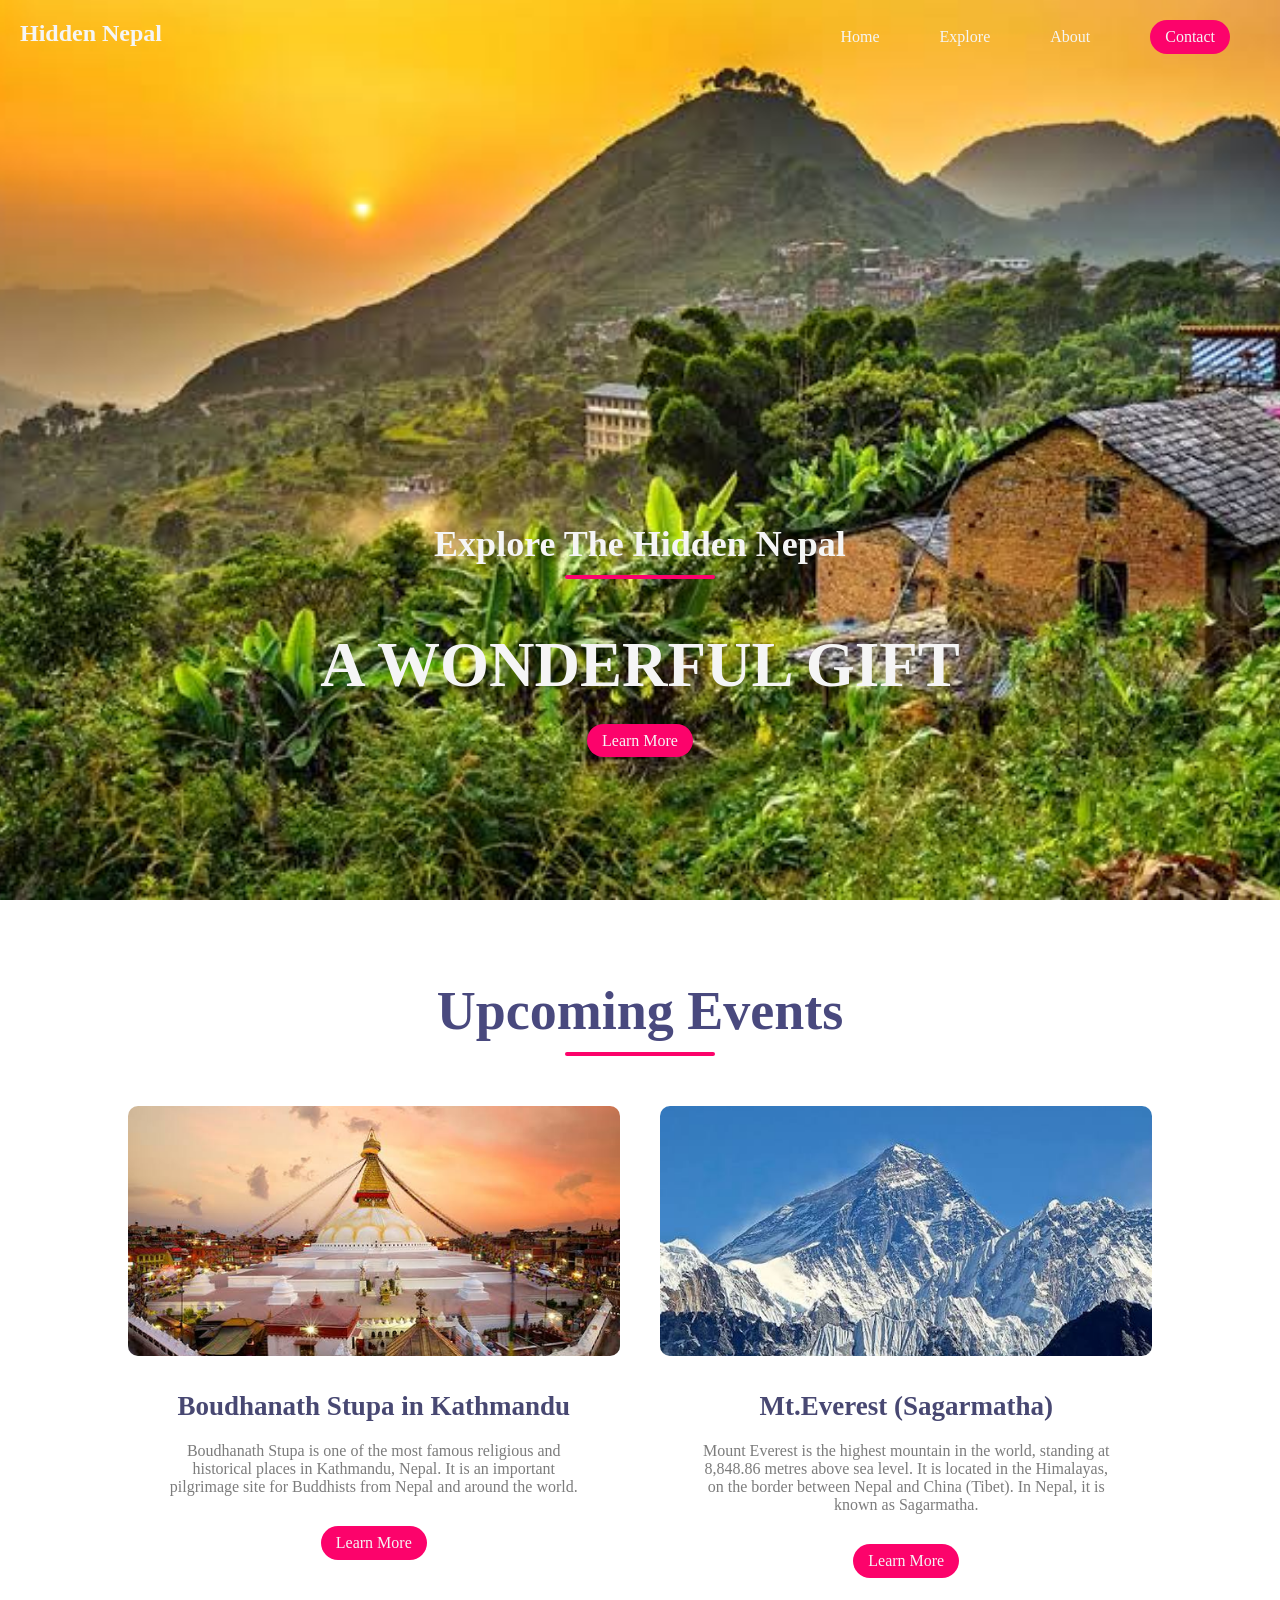
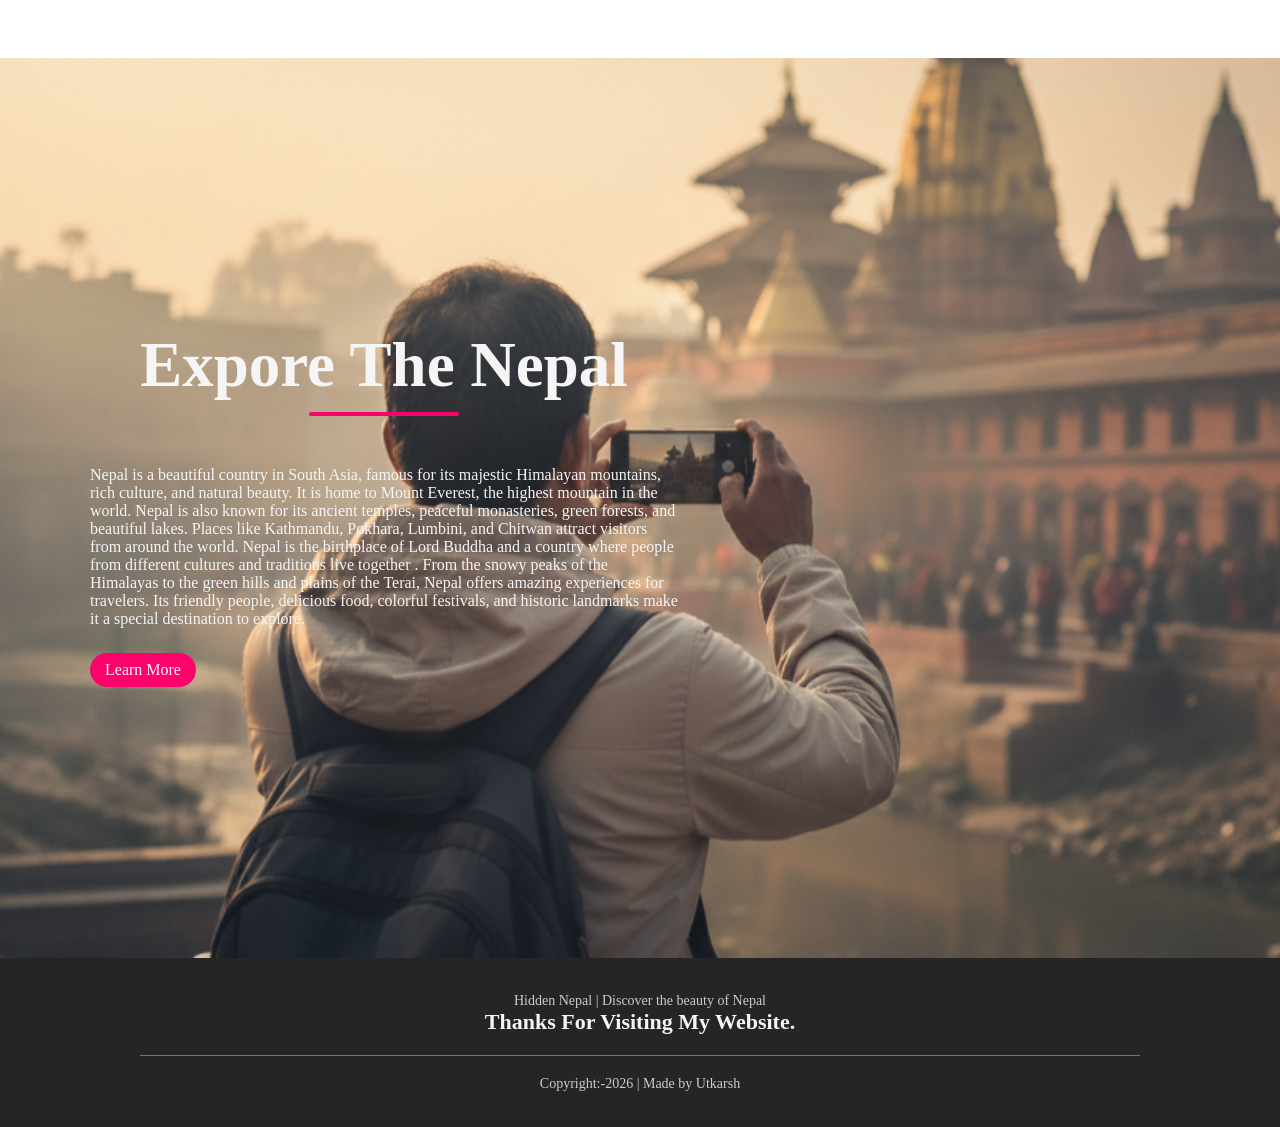
==== index.html @ 00283ccd "Add files via upload" ====
<!DOCTYPE html>
<html lang="en">
<head>
    <link rel="stylesheet" href="style.css">
    <meta charset="UTF-8">
    <meta name="viewport" content="width=device-width, initial-scale=1.0">
    <title>Hidden Nepal</title>
</head>
<body>
    <nav class="navbar">
        <h1 class="logo">Hidden Nepal</h1>
        <ul class="nav-links">
            <li><a href="index.html">Home</a></li>
            <li><a href="place.html">Explore</a></li>
            <li><a href="about.html">About</a></li>
            <li class="ctn"><a href="contact.html">Contact</a></li>
        </ul>
        <img src="menu.png" alt="menu" class="menu-btn">
    </nav>
    <header>
        <div class="header-content">
            <h2>Explore The Hidden Nepal</h2>
            <div class="line"></div>
            <h1>A WONDERFUL GIFT</h1>
            <a href="#events" class="ctn">Learn More</a>
        </div>
    </header>


    <!-----------Events---------->
    <section class="events" id="events">
        <div class="title">
            <h1>Upcoming Events</h1>
            <div class="line"></div>
        </div>
        <div class="row">
            <div class="col">
                <img src="image2.png">
                <h4>Boudhanath Stupa in Kathmandu</h4>
                <p>Boudhanath Stupa is one of the most 
                    famous religious and historical places 
                    in Kathmandu, Nepal. It is an important
                    pilgrimage site for Buddhists from
                     Nepal and around the world.</p>
                    <a href="#explore" class="ctn">Learn More</a>
            </div>
            <div class="col">
                <img src="image3.png">
                <h4>Mt.Everest (Sagarmatha)</h4>
                <p>Mount Everest is the highest mountain
                     in the world, standing at 8,848.86 metres
                      above sea level. It is located in the 
                      Himalayas, on the border between Nepal
                       and China (Tibet). In Nepal, it is known
                        as Sagarmatha.</p>
                    <a href="#explore" class="ctn">Learn More</a>
            </div>
        </div>
    </section>

    <section class="explore" id="explore">
        <div class="explore-content">
            <h1>Expore The Nepal</h1>
            <div class="line"></div>
        <p>Nepal is a beautiful country in South Asia,
           famous for its majestic Himalayan mountains, 
           rich culture, and natural beauty. It is home
           to Mount Everest, the highest mountain in the
            world. Nepal is also known for its ancient 
           temples, peaceful monasteries, green forests, 
           and beautiful lakes. Places like Kathmandu, 
           Pokhara, Lumbini, and Chitwan attract visitors
            from around the world. Nepal is the birthplace
            of Lord Buddha and a country where people from 
            different cultures and traditions live together
            . From the snowy peaks of the Himalayas to the 
            green hills and plains of the Terai, Nepal offers
             amazing experiences for travelers. Its friendly 
             people, delicious food, colorful festivals, and 
             historic landmarks make it a special destination 
             to explore.</p>
             <a href="#events" class="ctn">Learn More</a>
        </div>
    </section>

    <section class="footer">
        <p>Hidden Nepal | Discover the beauty of Nepal</p>
        <h1>Thanks For Visiting My Website.</h1>
        <hr>
        <p>Copyright:-2026 | Made by Utkarsh</p>
    </section>

    <script>
        const menuBtn=document.querySelector('.menu-btn')
        const navlinks=document.querySelector('.nav-links')

        menuBtn.addEventListener('click',()=>{
            navlinks.classList.toggle('mobile-menu')
        })
    </script>
</body>
</html>
---- style.css ----
*{
    margin: 0;
    padding: 0;
    box-sizing: border-box;
}
a{
    text-decoration: none;
}

/*-----Navbar---*/
ul{
    list-style-type: none;
}
.navbar{
    position: absolute;
    top: 0;
    left: 0;
    display: flex;
    width: 100%;
    justify-content: space-between;
    padding: 20px;
    color: whitesmoke;
}
.nav-links{
    display: flex;
    align-items: center;
}
.nav-links li{
    margin: 0 30px;
}
.nav-links a{
    color: whitesmoke;
}

header{
    width: 100vw;
    height: 100vh;
    background-image: url(image1.jfif);
    background-size: cover;
    background-position: bottom;
    display: flex;
    align-items: flex-end;
    justify-content: center;

}
.header-content{
    margin-bottom: 150px;
    color: whitesmoke;
    text-align: center;

}
.header-content h2{
    font-size: 4vmin;
}
.line{
    width: 150px;
    height: 4px;
    background: #fc036b;
    margin: 10px auto;
    border-radius: 5px;
}
.header-content h1{
    font-size: 7vmin;
    margin-top: 50px;
    margin-bottom: 30px;
}
.ctn{
    padding: 8px 15px;
    background: #fc036b;
    border-radius: 30px;
    color: whitesmoke;
}

.menu-btn{
    position: absolute;
    top: 30px;
    right: 30px;
    width: 40px;
    cursor: pointer;
    display: none;
}


/*------------Events-------------*/
section{
    width: 80%;
    margin: 80px auto;
}
.title{
    text-align: center;
    font-size: 4vmin;
    color: #49497e;
}

.row {
    display: flex;
    align-items: stretch;
    justify-content: space-between;
    gap: 25px;
    margin-top: 50px;
}


.row .col {
    width: 48%;
    display: flex;
    flex-direction: column;
    align-items: center;
    text-align: center;
}


.row .col img {
    width: 100%;
    height: 250px;
    object-fit: cover;
    border-radius: 10px;
    margin-bottom: 15px;
}
.events .row{
    margin-top: 50px;
}
h4{
    font-size: 3vmin;
    color: #484872;
    margin: 20px auto;

}
p{
    color: #7c7c7c;
    padding: 0px 40px;
}
.events .ctn{
    margin-top: 30px

} 

.explore{
    width: 100%;
    height: 100vh;
    background-image: url(image4.jpg);
    background-position: center;
    background-size: cover;
    background-repeat: no-repeat;
    display: flex;
    align-items: center;
}
.explore-content{
    width: 60%;
    padding: 50px;
    color: whitesmoke;
}
.explore-content h1{
    font-size: 7vmin;
    text-align: center;
}
.explore-content .line{
    margin-bottom: 50px;
}
.explore-content p{
    color: whitesmoke;
}
.explore-content .ctn{
    display: inline-block;
    margin-top: 25px;
    margin-left: 40px;
}

.footer {
    width: 100%;
    background: #252525;
    color: whitesmoke;
    text-align: center;
    padding: 35px 15px;
    width: 100%;
    margin: 0;
}

.footer h1 {
    font-size: 22px;
    margin-bottom: 20px;
}

.footer hr {
    width: 80%;
    margin: 0 auto 20px;
    border: 0;
    border-top: 1px solid #777;
}

.footer p {
    color: #ccc;
    padding: 0;
    font-size: 14px;
}
section {
    margin-bottom: 0;
}

section.explore {
    margin-bottom: 0;
}

section.footer {
    width: 100%;
    margin: 0;
    padding: 35px 15px;
    background: #252525;
}




/*------Modile device--------*/
@media only screen and (max-width:850px){
    .menu-btn{
        display: block;
    }
    .navbar{
        padding: 0;
    }
    .logo{
        position: absolute;
        top: 30px;
        left: 30px;
    }
    .nav-links{
        flex-direction: column;
        width: 100%;
        height: 100vh;
        justify-content: center;
        background: #fc036b;
        margin-top: -900px;
        transition: all 0.5s ease;
    }
    .mobile-menu{
        margin-top: 10px;
        border-bottom-right-radius: 30%;
    }
    .nav-links li{
        margin: 30px auto;
    }
    
    .row {
        flex-direction: column;
        gap: 40px;
    }

    .row .col {
        width: 100%;
    }

    .row .col img {
        height: 220px;
    }

    p {
        padding: 0 10px;
    }
     
    .explore {
        height: auto;
        min-height: 100vh;
        padding: 60px 0;
    }

    .explore-content {
        width: 100%;
        padding: 20px;
    }

    .explore-content h1 {
        font-size: 8vmin;
    }

    .explore-content p {
        padding: 0;
        line-height: 1.6;
    }

    .explore-content .ctn {
        margin-left: 0;
        margin-top: 20px;
    }
    .footer h1 {
      font-size: 18px;
    }

    .footer hr {
       width: 95%;
     }

    
}
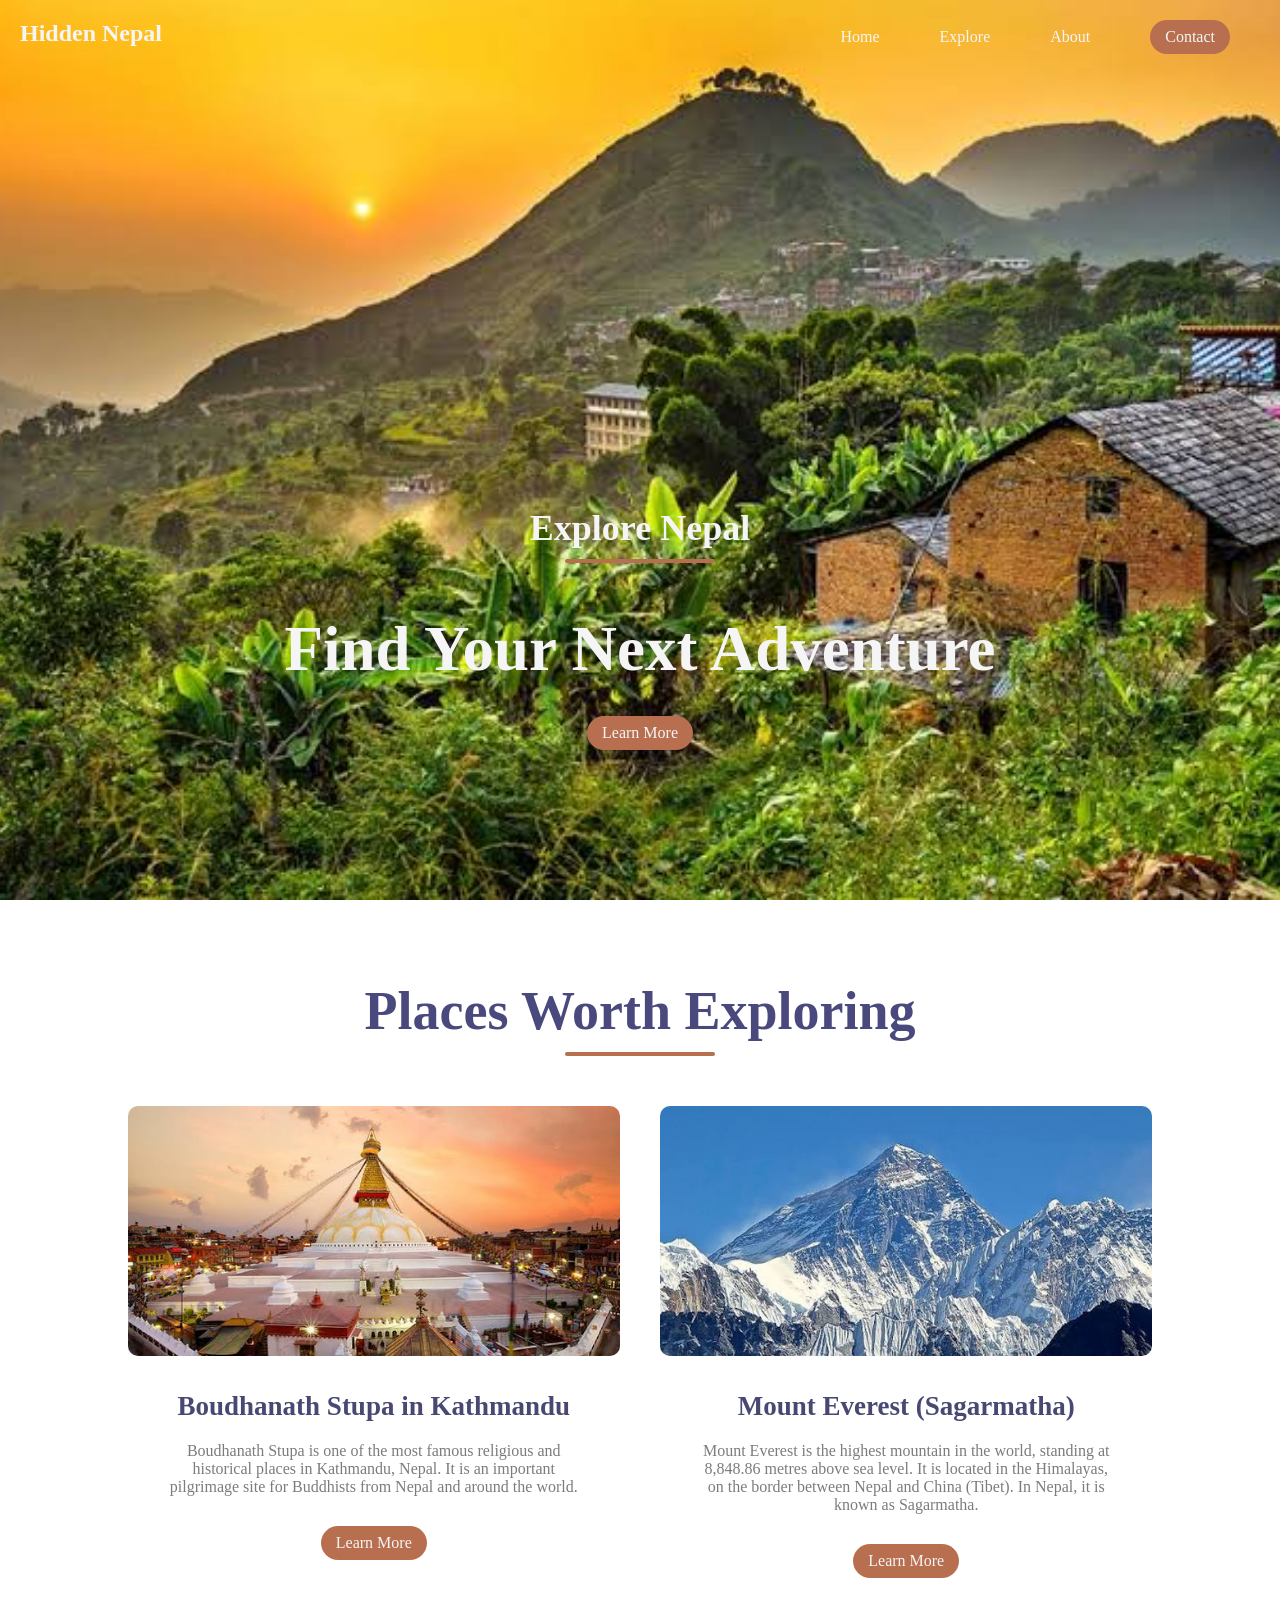
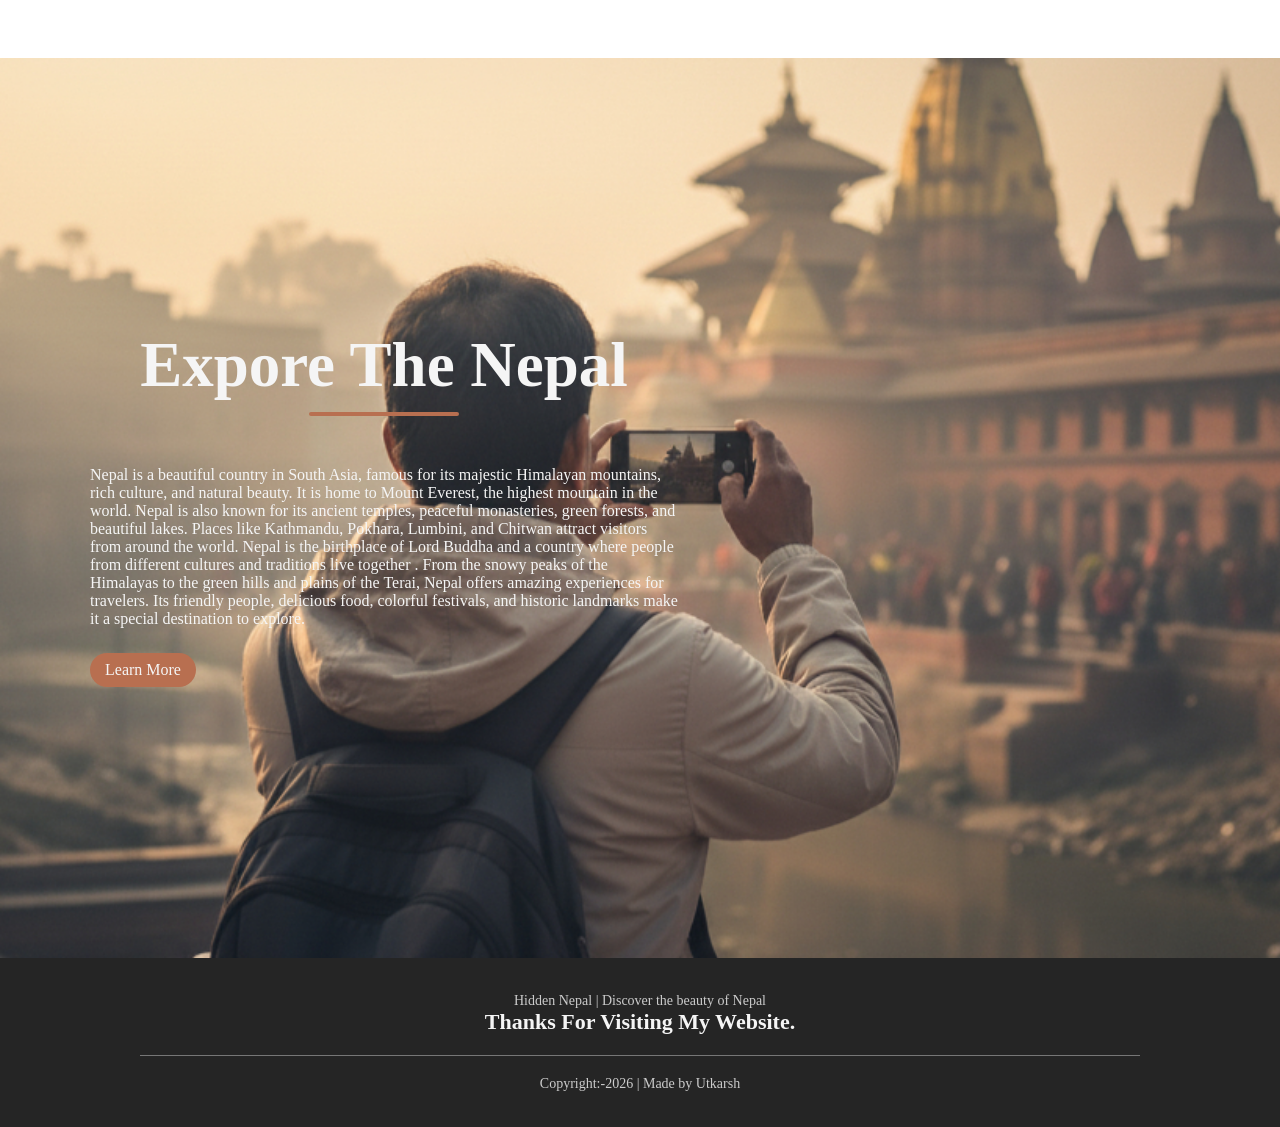
==== commit 28ca3bdd: "Updated website colors and CSS" ====
--- a/index.html
+++ b/index.html
@@ -19,9 +19,9 @@
     </nav>
     <header>
         <div class="header-content">
-            <h2>Explore The Hidden Nepal</h2>
+            <h2>Explore Nepal</h2>
             <div class="line"></div>
-            <h1>A WONDERFUL GIFT</h1>
+            <h1>Find Your Next Adventure</h1>
             <a href="#events" class="ctn">Learn More</a>
         </div>
     </header>
@@ -30,7 +30,7 @@
     <!-----------Events---------->
     <section class="events" id="events">
         <div class="title">
-            <h1>Upcoming Events</h1>
+            <h1>Places Worth Exploring</h1>
             <div class="line"></div>
         </div>
         <div class="row">
@@ -46,7 +46,7 @@
             </div>
             <div class="col">
                 <img src="image3.png">
-                <h4>Mt.Everest (Sagarmatha)</h4>
+                <h4>Mount Everest (Sagarmatha)</h4>
                 <p>Mount Everest is the highest mountain
                      in the world, standing at 8,848.86 metres
                       above sea level. It is located in the 
--- a/style.css
+++ b/style.css
@@ -55,7 +55,7 @@
 .line{
     width: 150px;
     height: 4px;
-    background: #fc036b;
+    background: #B86F50;
     margin: 10px auto;
     border-radius: 5px;
 }
@@ -66,7 +66,7 @@
 }
 .ctn{
     padding: 8px 15px;
-    background: #fc036b;
+    background: #B86F50;
     border-radius: 30px;
     color: whitesmoke;
 }
@@ -207,6 +207,14 @@
     padding: 35px 15px;
     background: #252525;
 }
+.ctn {
+    display: inline-block;
+    transition: 0.3s;
+}
+
+.ctn:hover {
+    background: #315747;
+}
 
 
 
@@ -229,7 +237,7 @@
         width: 100%;
         height: 100vh;
         justify-content: center;
-        background: #fc036b;
+        background:  #315747;;
         margin-top: -900px;
         transition: all 0.5s ease;
     }
